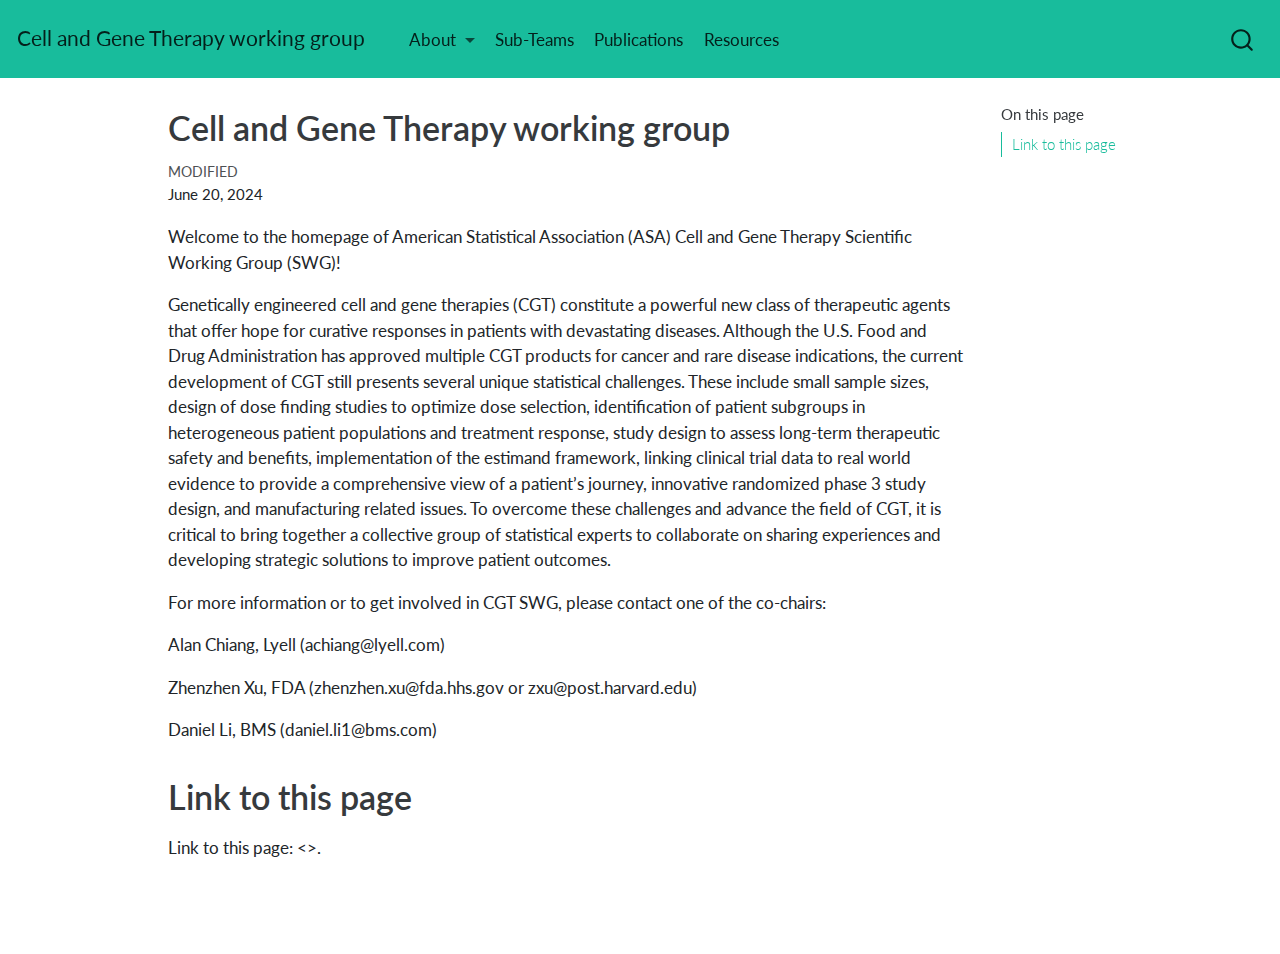
==== index.html @ fb395fca "Built site for gh-pages" ====
<!DOCTYPE html>
<html xmlns="http://www.w3.org/1999/xhtml" lang="en" xml:lang="en"><head>

<meta charset="utf-8">
<meta name="generator" content="quarto-1.3.433">

<meta name="viewport" content="width=device-width, initial-scale=1.0, user-scalable=yes">


<title>Cell and Gene Therapy working group</title>
<style>
code{white-space: pre-wrap;}
span.smallcaps{font-variant: small-caps;}
div.columns{display: flex; gap: min(4vw, 1.5em);}
div.column{flex: auto; overflow-x: auto;}
div.hanging-indent{margin-left: 1.5em; text-indent: -1.5em;}
ul.task-list{list-style: none;}
ul.task-list li input[type="checkbox"] {
  width: 0.8em;
  margin: 0 0.8em 0.2em -1em; /* quarto-specific, see https://github.com/quarto-dev/quarto-cli/issues/4556 */ 
  vertical-align: middle;
}
</style>


<script src="site_libs/quarto-nav/quarto-nav.js"></script>
<script src="site_libs/quarto-nav/headroom.min.js"></script>
<script src="site_libs/clipboard/clipboard.min.js"></script>
<script src="site_libs/quarto-search/autocomplete.umd.js"></script>
<script src="site_libs/quarto-search/fuse.min.js"></script>
<script src="site_libs/quarto-search/quarto-search.js"></script>
<meta name="quarto:offset" content="./">
<script src="site_libs/quarto-html/quarto.js"></script>
<script src="site_libs/quarto-html/popper.min.js"></script>
<script src="site_libs/quarto-html/tippy.umd.min.js"></script>
<script src="site_libs/quarto-html/anchor.min.js"></script>
<link href="site_libs/quarto-html/tippy.css" rel="stylesheet">
<link href="site_libs/quarto-html/quarto-syntax-highlighting.css" rel="stylesheet" id="quarto-text-highlighting-styles">
<script src="site_libs/bootstrap/bootstrap.min.js"></script>
<link href="site_libs/bootstrap/bootstrap-icons.css" rel="stylesheet">
<link href="site_libs/bootstrap/bootstrap.min.css" rel="stylesheet" id="quarto-bootstrap" data-mode="light">
<script id="quarto-search-options" type="application/json">{
  "location": "navbar",
  "copy-button": false,
  "collapse-after": 3,
  "panel-placement": "end",
  "type": "overlay",
  "limit": 20,
  "language": {
    "search-no-results-text": "No results",
    "search-matching-documents-text": "matching documents",
    "search-copy-link-title": "Copy link to search",
    "search-hide-matches-text": "Hide additional matches",
    "search-more-match-text": "more match in this document",
    "search-more-matches-text": "more matches in this document",
    "search-clear-button-title": "Clear",
    "search-detached-cancel-button-title": "Cancel",
    "search-submit-button-title": "Submit",
    "search-label": "Search"
  }
}</script>


<link rel="stylesheet" href="styles.css">
</head>

<body class="nav-fixed">

<div id="quarto-search-results"></div>
  <header id="quarto-header" class="headroom fixed-top">
    <nav class="navbar navbar-expand-lg navbar-dark ">
      <div class="navbar-container container-fluid">
      <div class="navbar-brand-container">
    <a class="navbar-brand" href="./index.html">
    <span class="navbar-title">Cell and Gene Therapy working group</span>
    </a>
  </div>
            <div id="quarto-search" class="" title="Search"></div>
          <button class="navbar-toggler" type="button" data-bs-toggle="collapse" data-bs-target="#navbarCollapse" aria-controls="navbarCollapse" aria-expanded="false" aria-label="Toggle navigation" onclick="if (window.quartoToggleHeadroom) { window.quartoToggleHeadroom(); }">
  <span class="navbar-toggler-icon"></span>
</button>
          <div class="collapse navbar-collapse" id="navbarCollapse">
            <ul class="navbar-nav navbar-nav-scroll me-auto">
  <li class="nav-item dropdown ">
    <a class="nav-link dropdown-toggle" href="#" id="nav-menu-about" role="button" data-bs-toggle="dropdown" aria-expanded="false" rel="" target="">
 <span class="menu-text">About</span>
    </a>
    <ul class="dropdown-menu" aria-labelledby="nav-menu-about">    
        <li>
    <a class="dropdown-item" href="./index.html" rel="" target="">
 <span class="dropdown-text">About</span></a>
  </li>  
    </ul>
  </li>
  <li class="nav-item">
    <a class="nav-link" href="./subteams.html" rel="" target="">
 <span class="menu-text">Sub-Teams</span></a>
  </li>  
  <li class="nav-item">
    <a class="nav-link" href="./publications.html" rel="" target="">
 <span class="menu-text">Publications</span></a>
  </li>  
  <li class="nav-item">
    <a class="nav-link" href="./resources.html" rel="" target="">
 <span class="menu-text">Resources</span></a>
  </li>  
</ul>
            <div class="quarto-navbar-tools ms-auto">
</div>
          </div> <!-- /navcollapse -->
      </div> <!-- /container-fluid -->
    </nav>
</header>
<!-- content -->
<div id="quarto-content" class="quarto-container page-columns page-rows-contents page-layout-article page-navbar">
<!-- sidebar -->
<!-- margin-sidebar -->
    <div id="quarto-margin-sidebar" class="sidebar margin-sidebar">
        <nav id="TOC" role="doc-toc" class="toc-active">
    <h2 id="toc-title">On this page</h2>
   
  <ul>
  <li><a href="#link-to-this-page" id="toc-link-to-this-page" class="nav-link active" data-scroll-target="#link-to-this-page">Link to this page</a></li>
  </ul>
</nav>
    </div>
<!-- main -->
<main class="content" id="quarto-document-content">

<header id="title-block-header" class="quarto-title-block default">
<div class="quarto-title">
<h1 class="title">Cell and Gene Therapy working group</h1>
</div>



<div class="quarto-title-meta">

    
  
    <div>
    <div class="quarto-title-meta-heading">Modified</div>
    <div class="quarto-title-meta-contents">
      <p class="date-modified">June 20, 2024</p>
    </div>
  </div>
    
  </div>
  

</header>

<p>Welcome to the homepage of American Statistical Association (ASA) Cell and Gene Therapy Scientific Working Group (SWG)!</p>
<p>Genetically engineered cell and gene therapies (CGT) constitute a powerful new class of therapeutic agents that offer hope for curative responses in patients with devastating diseases. Although the U.S. Food and Drug Administration has approved multiple CGT products for cancer and rare disease indications, the current development of CGT still presents several unique statistical challenges. These include small sample sizes, design of dose finding studies to optimize dose selection, identification of patient subgroups in heterogeneous patient populations and treatment response, study design to assess long-term therapeutic safety and benefits, implementation of the estimand framework, linking clinical trial data to real world evidence to provide a comprehensive view of a patient’s journey, innovative randomized phase 3 study design, and manufacturing related issues. To overcome these challenges and advance the field of CGT, it is critical to bring together a collective group of statistical experts to collaborate on sharing experiences and developing strategic solutions to improve patient outcomes.</p>
<p>For more information or to get involved in CGT SWG, please contact one of the co-chairs:</p>
<p>Alan Chiang, Lyell (achiang@lyell.com)</p>
<p>Zhenzhen Xu, FDA (zhenzhen.xu@fda.hhs.gov or zxu@post.harvard.edu)</p>
<p>Daniel Li, BMS (daniel.li1@bms.com)</p>
<section id="link-to-this-page" class="level1">
<h1>Link to this page</h1>
<p>Link to this page: &lt;&gt;.</p>


</section>

</main> <!-- /main -->
<script id="quarto-html-after-body" type="application/javascript">
window.document.addEventListener("DOMContentLoaded", function (event) {
  const toggleBodyColorMode = (bsSheetEl) => {
    const mode = bsSheetEl.getAttribute("data-mode");
    const bodyEl = window.document.querySelector("body");
    if (mode === "dark") {
      bodyEl.classList.add("quarto-dark");
      bodyEl.classList.remove("quarto-light");
    } else {
      bodyEl.classList.add("quarto-light");
      bodyEl.classList.remove("quarto-dark");
    }
  }
  const toggleBodyColorPrimary = () => {
    const bsSheetEl = window.document.querySelector("link#quarto-bootstrap");
    if (bsSheetEl) {
      toggleBodyColorMode(bsSheetEl);
    }
  }
  toggleBodyColorPrimary();  
  const icon = "";
  const anchorJS = new window.AnchorJS();
  anchorJS.options = {
    placement: 'right',
    icon: icon
  };
  anchorJS.add('.anchored');
  const isCodeAnnotation = (el) => {
    for (const clz of el.classList) {
      if (clz.startsWith('code-annotation-')) {                     
        return true;
      }
    }
    return false;
  }
  const clipboard = new window.ClipboardJS('.code-copy-button', {
    text: function(trigger) {
      const codeEl = trigger.previousElementSibling.cloneNode(true);
      for (const childEl of codeEl.children) {
        if (isCodeAnnotation(childEl)) {
          childEl.remove();
        }
      }
      return codeEl.innerText;
    }
  });
  clipboard.on('success', function(e) {
    // button target
    const button = e.trigger;
    // don't keep focus
    button.blur();
    // flash "checked"
    button.classList.add('code-copy-button-checked');
    var currentTitle = button.getAttribute("title");
    button.setAttribute("title", "Copied!");
    let tooltip;
    if (window.bootstrap) {
      button.setAttribute("data-bs-toggle", "tooltip");
      button.setAttribute("data-bs-placement", "left");
      button.setAttribute("data-bs-title", "Copied!");
      tooltip = new bootstrap.Tooltip(button, 
        { trigger: "manual", 
          customClass: "code-copy-button-tooltip",
          offset: [0, -8]});
      tooltip.show();    
    }
    setTimeout(function() {
      if (tooltip) {
        tooltip.hide();
        button.removeAttribute("data-bs-title");
        button.removeAttribute("data-bs-toggle");
        button.removeAttribute("data-bs-placement");
      }
      button.setAttribute("title", currentTitle);
      button.classList.remove('code-copy-button-checked');
    }, 1000);
    // clear code selection
    e.clearSelection();
  });
  function tippyHover(el, contentFn) {
    const config = {
      allowHTML: true,
      content: contentFn,
      maxWidth: 500,
      delay: 100,
      arrow: false,
      appendTo: function(el) {
          return el.parentElement;
      },
      interactive: true,
      interactiveBorder: 10,
      theme: 'quarto',
      placement: 'bottom-start'
    };
    window.tippy(el, config); 
  }
  const noterefs = window.document.querySelectorAll('a[role="doc-noteref"]');
  for (var i=0; i<noterefs.length; i++) {
    const ref = noterefs[i];
    tippyHover(ref, function() {
      // use id or data attribute instead here
      let href = ref.getAttribute('data-footnote-href') || ref.getAttribute('href');
      try { href = new URL(href).hash; } catch {}
      const id = href.replace(/^#\/?/, "");
      const note = window.document.getElementById(id);
      return note.innerHTML;
    });
  }
      let selectedAnnoteEl;
      const selectorForAnnotation = ( cell, annotation) => {
        let cellAttr = 'data-code-cell="' + cell + '"';
        let lineAttr = 'data-code-annotation="' +  annotation + '"';
        const selector = 'span[' + cellAttr + '][' + lineAttr + ']';
        return selector;
      }
      const selectCodeLines = (annoteEl) => {
        const doc = window.document;
        const targetCell = annoteEl.getAttribute("data-target-cell");
        const targetAnnotation = annoteEl.getAttribute("data-target-annotation");
        const annoteSpan = window.document.querySelector(selectorForAnnotation(targetCell, targetAnnotation));
        const lines = annoteSpan.getAttribute("data-code-lines").split(",");
        const lineIds = lines.map((line) => {
          return targetCell + "-" + line;
        })
        let top = null;
        let height = null;
        let parent = null;
        if (lineIds.length > 0) {
            //compute the position of the single el (top and bottom and make a div)
            const el = window.document.getElementById(lineIds[0]);
            top = el.offsetTop;
            height = el.offsetHeight;
            parent = el.parentElement.parentElement;
          if (lineIds.length > 1) {
            const lastEl = window.document.getElementById(lineIds[lineIds.length - 1]);
            const bottom = lastEl.offsetTop + lastEl.offsetHeight;
            height = bottom - top;
          }
          if (top !== null && height !== null && parent !== null) {
            // cook up a div (if necessary) and position it 
            let div = window.document.getElementById("code-annotation-line-highlight");
            if (div === null) {
              div = window.document.createElement("div");
              div.setAttribute("id", "code-annotation-line-highlight");
              div.style.position = 'absolute';
              parent.appendChild(div);
            }
            div.style.top = top - 2 + "px";
            div.style.height = height + 4 + "px";
            let gutterDiv = window.document.getElementById("code-annotation-line-highlight-gutter");
            if (gutterDiv === null) {
              gutterDiv = window.document.createElement("div");
              gutterDiv.setAttribute("id", "code-annotation-line-highlight-gutter");
              gutterDiv.style.position = 'absolute';
              const codeCell = window.document.getElementById(targetCell);
              const gutter = codeCell.querySelector('.code-annotation-gutter');
              gutter.appendChild(gutterDiv);
            }
            gutterDiv.style.top = top - 2 + "px";
            gutterDiv.style.height = height + 4 + "px";
          }
          selectedAnnoteEl = annoteEl;
        }
      };
      const unselectCodeLines = () => {
        const elementsIds = ["code-annotation-line-highlight", "code-annotation-line-highlight-gutter"];
        elementsIds.forEach((elId) => {
          const div = window.document.getElementById(elId);
          if (div) {
            div.remove();
          }
        });
        selectedAnnoteEl = undefined;
      };
      // Attach click handler to the DT
      const annoteDls = window.document.querySelectorAll('dt[data-target-cell]');
      for (const annoteDlNode of annoteDls) {
        annoteDlNode.addEventListener('click', (event) => {
          const clickedEl = event.target;
          if (clickedEl !== selectedAnnoteEl) {
            unselectCodeLines();
            const activeEl = window.document.querySelector('dt[data-target-cell].code-annotation-active');
            if (activeEl) {
              activeEl.classList.remove('code-annotation-active');
            }
            selectCodeLines(clickedEl);
            clickedEl.classList.add('code-annotation-active');
          } else {
            // Unselect the line
            unselectCodeLines();
            clickedEl.classList.remove('code-annotation-active');
          }
        });
      }
  const findCites = (el) => {
    const parentEl = el.parentElement;
    if (parentEl) {
      const cites = parentEl.dataset.cites;
      if (cites) {
        return {
          el,
          cites: cites.split(' ')
        };
      } else {
        return findCites(el.parentElement)
      }
    } else {
      return undefined;
    }
  };
  var bibliorefs = window.document.querySelectorAll('a[role="doc-biblioref"]');
  for (var i=0; i<bibliorefs.length; i++) {
    const ref = bibliorefs[i];
    const citeInfo = findCites(ref);
    if (citeInfo) {
      tippyHover(citeInfo.el, function() {
        var popup = window.document.createElement('div');
        citeInfo.cites.forEach(function(cite) {
          var citeDiv = window.document.createElement('div');
          citeDiv.classList.add('hanging-indent');
          citeDiv.classList.add('csl-entry');
          var biblioDiv = window.document.getElementById('ref-' + cite);
          if (biblioDiv) {
            citeDiv.innerHTML = biblioDiv.innerHTML;
          }
          popup.appendChild(citeDiv);
        });
        return popup.innerHTML;
      });
    }
  }
});
</script>
</div> <!-- /content -->



</body></html>
---- site_libs/quarto-html/tippy.css ----
.tippy-box[data-animation=fade][data-state=hidden]{opacity:0}[data-tippy-root]{max-width:calc(100vw - 10px)}.tippy-box{position:relative;background-color:#333;color:#fff;border-radius:4px;font-size:14px;line-height:1.4;white-space:normal;outline:0;transition-property:transform,visibility,opacity}.tippy-box[data-placement^=top]>.tippy-arrow{bottom:0}.tippy-box[data-placement^=top]>.tippy-arrow:before{bottom:-7px;left:0;border-width:8px 8px 0;border-top-color:initial;transform-origin:center top}.tippy-box[data-placement^=bottom]>.tippy-arrow{top:0}.tippy-box[data-placement^=bottom]>.tippy-arrow:before{top:-7px;left:0;border-width:0 8px 8px;border-bottom-color:initial;transform-origin:center bottom}.tippy-box[data-placement^=left]>.tippy-arrow{right:0}.tippy-box[data-placement^=left]>.tippy-arrow:before{border-width:8px 0 8px 8px;border-left-color:initial;right:-7px;transform-origin:center left}.tippy-box[data-placement^=right]>.tippy-arrow{left:0}.tippy-box[data-placement^=right]>.tippy-arrow:before{left:-7px;border-width:8px 8px 8px 0;border-right-color:initial;transform-origin:center right}.tippy-box[data-inertia][data-state=visible]{transition-timing-function:cubic-bezier(.54,1.5,.38,1.11)}.tippy-arrow{width:16px;height:16px;color:#333}.tippy-arrow:before{content:"";position:absolute;border-color:transparent;border-style:solid}.tippy-content{position:relative;padding:5px 9px;z-index:1}
---- site_libs/quarto-html/quarto-syntax-highlighting.css ----
/* quarto syntax highlight colors */
:root {
  --quarto-hl-ot-color: #003B4F;
  --quarto-hl-at-color: #657422;
  --quarto-hl-ss-color: #20794D;
  --quarto-hl-an-color: #5E5E5E;
  --quarto-hl-fu-color: #4758AB;
  --quarto-hl-st-color: #20794D;
  --quarto-hl-cf-color: #003B4F;
  --quarto-hl-op-color: #5E5E5E;
  --quarto-hl-er-color: #AD0000;
  --quarto-hl-bn-color: #AD0000;
  --quarto-hl-al-color: #AD0000;
  --quarto-hl-va-color: #111111;
  --quarto-hl-bu-color: inherit;
  --quarto-hl-ex-color: inherit;
  --quarto-hl-pp-color: #AD0000;
  --quarto-hl-in-color: #5E5E5E;
  --quarto-hl-vs-color: #20794D;
  --quarto-hl-wa-color: #5E5E5E;
  --quarto-hl-do-color: #5E5E5E;
  --quarto-hl-im-color: #00769E;
  --quarto-hl-ch-color: #20794D;
  --quarto-hl-dt-color: #AD0000;
  --quarto-hl-fl-color: #AD0000;
  --quarto-hl-co-color: #5E5E5E;
  --quarto-hl-cv-color: #5E5E5E;
  --quarto-hl-cn-color: #8f5902;
  --quarto-hl-sc-color: #5E5E5E;
  --quarto-hl-dv-color: #AD0000;
  --quarto-hl-kw-color: #003B4F;
}

/* other quarto variables */
:root {
  --quarto-font-monospace: SFMono-Regular, Menlo, Monaco, Consolas, "Liberation Mono", "Courier New", monospace;
}

pre > code.sourceCode > span {
  color: #003B4F;
}

code span {
  color: #003B4F;
}

code.sourceCode > span {
  color: #003B4F;
}

div.sourceCode,
div.sourceCode pre.sourceCode {
  color: #003B4F;
}

code span.ot {
  color: #003B4F;
  font-style: inherit;
}

code span.at {
  color: #657422;
  font-style: inherit;
}

code span.ss {
  color: #20794D;
  font-style: inherit;
}

code span.an {
  color: #5E5E5E;
  font-style: inherit;
}

code span.fu {
  color: #4758AB;
  font-style: inherit;
}

code span.st {
  color: #20794D;
  font-style: inherit;
}

code span.cf {
  color: #003B4F;
  font-style: inherit;
}

code span.op {
  color: #5E5E5E;
  font-style: inherit;
}

code span.er {
  color: #AD0000;
  font-style: inherit;
}

code span.bn {
  color: #AD0000;
  font-style: inherit;
}

code span.al {
  color: #AD0000;
  font-style: inherit;
}

code span.va {
  color: #111111;
  font-style: inherit;
}

code span.bu {
  font-style: inherit;
}

code span.ex {
  font-style: inherit;
}

code span.pp {
  color: #AD0000;
  font-style: inherit;
}

code span.in {
  color: #5E5E5E;
  font-style: inherit;
}

code span.vs {
  color: #20794D;
  font-style: inherit;
}

code span.wa {
  color: #5E5E5E;
  font-style: italic;
}

code span.do {
  color: #5E5E5E;
  font-style: italic;
}

code span.im {
  color: #00769E;
  font-style: inherit;
}

code span.ch {
  color: #20794D;
  font-style: inherit;
}

code span.dt {
  color: #AD0000;
  font-style: inherit;
}

code span.fl {
  color: #AD0000;
  font-style: inherit;
}

code span.co {
  color: #5E5E5E;
  font-style: inherit;
}

code span.cv {
  color: #5E5E5E;
  font-style: italic;
}

code span.cn {
  color: #8f5902;
  font-style: inherit;
}

code span.sc {
  color: #5E5E5E;
  font-style: inherit;
}

code span.dv {
  color: #AD0000;
  font-style: inherit;
}

code span.kw {
  color: #003B4F;
  font-style: inherit;
}

.prevent-inlining {
  content: "</";
}

/*# sourceMappingURL=debc5d5d77c3f9108843748ff7464032.css.map */
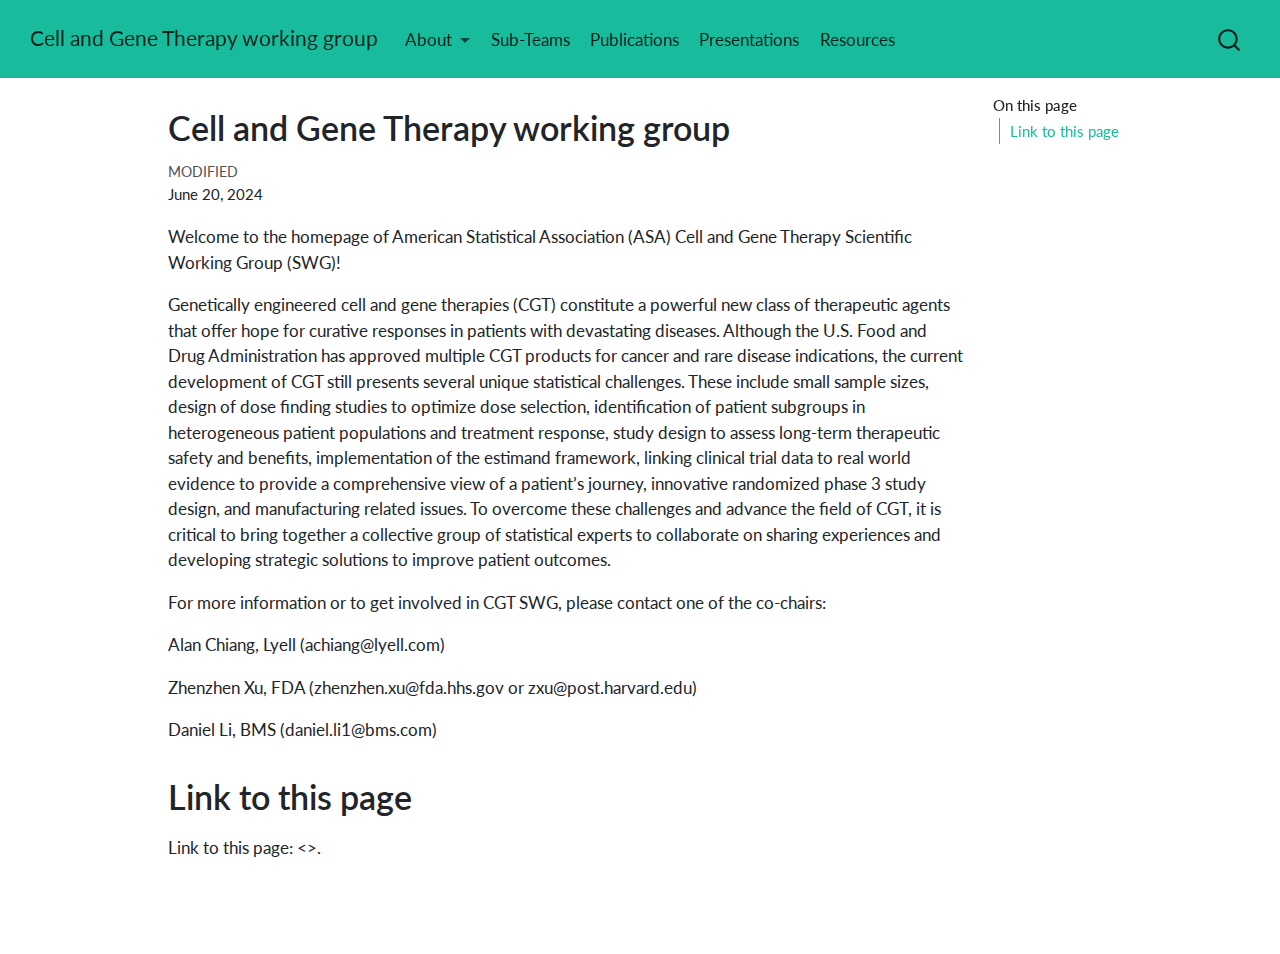
==== commit 824588ce: "Built site for gh-pages" ====
--- a/index.html
+++ b/index.html
@@ -2,7 +2,7 @@
 <html xmlns="http://www.w3.org/1999/xhtml" lang="en" xml:lang="en"><head>
 
 <meta charset="utf-8">
-<meta name="generator" content="quarto-1.3.433">
+<meta name="generator" content="quarto-1.4.553">
 
 <meta name="viewport" content="width=device-width, initial-scale=1.0, user-scalable=yes">
 
@@ -45,7 +45,13 @@
   "collapse-after": 3,
   "panel-placement": "end",
   "type": "overlay",
-  "limit": 20,
+  "limit": 50,
+  "keyboard-shortcut": [
+    "f",
+    "/",
+    "s"
+  ],
+  "show-item-context": false,
   "language": {
     "search-no-results-text": "No results",
     "search-matching-documents-text": "matching documents",
@@ -54,6 +60,7 @@
     "search-more-match-text": "more match in this document",
     "search-more-matches-text": "more matches in this document",
     "search-clear-button-title": "Clear",
+    "search-text-placeholder": "",
     "search-detached-cancel-button-title": "Cancel",
     "search-submit-button-title": "Submit",
     "search-label": "Search"
@@ -68,9 +75,9 @@
 
 <div id="quarto-search-results"></div>
   <header id="quarto-header" class="headroom fixed-top">
-    <nav class="navbar navbar-expand-lg navbar-dark ">
+    <nav class="navbar navbar-expand-lg " data-bs-theme="dark">
       <div class="navbar-container container-fluid">
-      <div class="navbar-brand-container">
+      <div class="navbar-brand-container mx-auto">
     <a class="navbar-brand" href="./index.html">
     <span class="navbar-title">Cell and Gene Therapy working group</span>
     </a>
@@ -82,32 +89,36 @@
           <div class="collapse navbar-collapse" id="navbarCollapse">
             <ul class="navbar-nav navbar-nav-scroll me-auto">
   <li class="nav-item dropdown ">
-    <a class="nav-link dropdown-toggle" href="#" id="nav-menu-about" role="button" data-bs-toggle="dropdown" aria-expanded="false" rel="" target="">
+    <a class="nav-link dropdown-toggle" href="#" id="nav-menu-about" role="button" data-bs-toggle="dropdown" aria-expanded="false">
  <span class="menu-text">About</span>
     </a>
     <ul class="dropdown-menu" aria-labelledby="nav-menu-about">    
         <li>
-    <a class="dropdown-item" href="./index.html" rel="" target="">
+    <a class="dropdown-item" href="./index.html">
  <span class="dropdown-text">About</span></a>
   </li>  
     </ul>
   </li>
   <li class="nav-item">
-    <a class="nav-link" href="./subteams.html" rel="" target="">
- <span class="menu-text">Sub-Teams</span></a>
+    <a class="nav-link" href="./subteams.html"> 
+<span class="menu-text">Sub-Teams</span></a>
   </li>  
   <li class="nav-item">
-    <a class="nav-link" href="./publications.html" rel="" target="">
- <span class="menu-text">Publications</span></a>
+    <a class="nav-link" href="./publications.html"> 
+<span class="menu-text">Publications</span></a>
   </li>  
   <li class="nav-item">
-    <a class="nav-link" href="./resources.html" rel="" target="">
- <span class="menu-text">Resources</span></a>
+    <a class="nav-link" href="./presentations.html"> 
+<span class="menu-text">Presentations</span></a>
+  </li>  
+  <li class="nav-item">
+    <a class="nav-link" href="./resources.html"> 
+<span class="menu-text">Resources</span></a>
   </li>  
 </ul>
-            <div class="quarto-navbar-tools ms-auto">
+          </div> <!-- /navcollapse -->
+          <div class="quarto-navbar-tools">
 </div>
-          </div> <!-- /navcollapse -->
       </div> <!-- /container-fluid -->
     </nav>
 </header>
@@ -148,7 +159,9 @@
   </div>
   
 
+
 </header>
+
 
 <p>Welcome to the homepage of American Statistical Association (ASA) Cell and Gene Therapy Scientific Working Group (SWG)!</p>
 <p>Genetically engineered cell and gene therapies (CGT) constitute a powerful new class of therapeutic agents that offer hope for curative responses in patients with devastating diseases. Although the U.S. Food and Drug Administration has approved multiple CGT products for cancer and rare disease indications, the current development of CGT still presents several unique statistical challenges. These include small sample sizes, design of dose finding studies to optimize dose selection, identification of patient subgroups in heterogeneous patient populations and treatment response, study design to assess long-term therapeutic safety and benefits, implementation of the estimand framework, linking clinical trial data to real world evidence to provide a comprehensive view of a patient’s journey, innovative randomized phase 3 study design, and manufacturing related issues. To overcome these challenges and advance the field of CGT, it is critical to bring together a collective group of statistical experts to collaborate on sharing experiences and developing strategic solutions to improve patient outcomes.</p>
@@ -243,10 +256,27 @@
     // clear code selection
     e.clearSelection();
   });
-  function tippyHover(el, contentFn) {
+    var localhostRegex = new RegExp(/^(?:http|https):\/\/localhost\:?[0-9]*\//);
+    var mailtoRegex = new RegExp(/^mailto:/);
+      var filterRegex = new RegExp("https:\/\/ASA-CellGeneTx-WG\.github\.io\/");
+    var isInternal = (href) => {
+        return filterRegex.test(href) || localhostRegex.test(href) || mailtoRegex.test(href);
+    }
+    // Inspect non-navigation links and adorn them if external
+ 	var links = window.document.querySelectorAll('a[href]:not(.nav-link):not(.navbar-brand):not(.toc-action):not(.sidebar-link):not(.sidebar-item-toggle):not(.pagination-link):not(.no-external):not([aria-hidden]):not(.dropdown-item):not(.quarto-navigation-tool)');
+    for (var i=0; i<links.length; i++) {
+      const link = links[i];
+      if (!isInternal(link.href)) {
+        // undo the damage that might have been done by quarto-nav.js in the case of
+        // links that we want to consider external
+        if (link.dataset.originalHref !== undefined) {
+          link.href = link.dataset.originalHref;
+        }
+      }
+    }
+  function tippyHover(el, contentFn, onTriggerFn, onUntriggerFn) {
     const config = {
       allowHTML: true,
-      content: contentFn,
       maxWidth: 500,
       delay: 100,
       arrow: false,
@@ -256,8 +286,17 @@
       interactive: true,
       interactiveBorder: 10,
       theme: 'quarto',
-      placement: 'bottom-start'
+      placement: 'bottom-start',
     };
+    if (contentFn) {
+      config.content = contentFn;
+    }
+    if (onTriggerFn) {
+      config.onTrigger = onTriggerFn;
+    }
+    if (onUntriggerFn) {
+      config.onUntrigger = onUntriggerFn;
+    }
     window.tippy(el, config); 
   }
   const noterefs = window.document.querySelectorAll('a[role="doc-noteref"]');
@@ -269,7 +308,130 @@
       try { href = new URL(href).hash; } catch {}
       const id = href.replace(/^#\/?/, "");
       const note = window.document.getElementById(id);
-      return note.innerHTML;
+      if (note) {
+        return note.innerHTML;
+      } else {
+        return "";
+      }
+    });
+  }
+  const xrefs = window.document.querySelectorAll('a.quarto-xref');
+  const processXRef = (id, note) => {
+    // Strip column container classes
+    const stripColumnClz = (el) => {
+      el.classList.remove("page-full", "page-columns");
+      if (el.children) {
+        for (const child of el.children) {
+          stripColumnClz(child);
+        }
+      }
+    }
+    stripColumnClz(note)
+    if (id === null || id.startsWith('sec-')) {
+      // Special case sections, only their first couple elements
+      const container = document.createElement("div");
+      if (note.children && note.children.length > 2) {
+        container.appendChild(note.children[0].cloneNode(true));
+        for (let i = 1; i < note.children.length; i++) {
+          const child = note.children[i];
+          if (child.tagName === "P" && child.innerText === "") {
+            continue;
+          } else {
+            container.appendChild(child.cloneNode(true));
+            break;
+          }
+        }
+        if (window.Quarto?.typesetMath) {
+          window.Quarto.typesetMath(container);
+        }
+        return container.innerHTML
+      } else {
+        if (window.Quarto?.typesetMath) {
+          window.Quarto.typesetMath(note);
+        }
+        return note.innerHTML;
+      }
+    } else {
+      // Remove any anchor links if they are present
+      const anchorLink = note.querySelector('a.anchorjs-link');
+      if (anchorLink) {
+        anchorLink.remove();
+      }
+      if (window.Quarto?.typesetMath) {
+        window.Quarto.typesetMath(note);
+      }
+      // TODO in 1.5, we should make sure this works without a callout special case
+      if (note.classList.contains("callout")) {
+        return note.outerHTML;
+      } else {
+        return note.innerHTML;
+      }
+    }
+  }
+  for (var i=0; i<xrefs.length; i++) {
+    const xref = xrefs[i];
+    tippyHover(xref, undefined, function(instance) {
+      instance.disable();
+      let url = xref.getAttribute('href');
+      let hash = undefined; 
+      if (url.startsWith('#')) {
+        hash = url;
+      } else {
+        try { hash = new URL(url).hash; } catch {}
+      }
+      if (hash) {
+        const id = hash.replace(/^#\/?/, "");
+        const note = window.document.getElementById(id);
+        if (note !== null) {
+          try {
+            const html = processXRef(id, note.cloneNode(true));
+            instance.setContent(html);
+          } finally {
+            instance.enable();
+            instance.show();
+          }
+        } else {
+          // See if we can fetch this
+          fetch(url.split('#')[0])
+          .then(res => res.text())
+          .then(html => {
+            const parser = new DOMParser();
+            const htmlDoc = parser.parseFromString(html, "text/html");
+            const note = htmlDoc.getElementById(id);
+            if (note !== null) {
+              const html = processXRef(id, note);
+              instance.setContent(html);
+            } 
+          }).finally(() => {
+            instance.enable();
+            instance.show();
+          });
+        }
+      } else {
+        // See if we can fetch a full url (with no hash to target)
+        // This is a special case and we should probably do some content thinning / targeting
+        fetch(url)
+        .then(res => res.text())
+        .then(html => {
+          const parser = new DOMParser();
+          const htmlDoc = parser.parseFromString(html, "text/html");
+          const note = htmlDoc.querySelector('main.content');
+          if (note !== null) {
+            // This should only happen for chapter cross references
+            // (since there is no id in the URL)
+            // remove the first header
+            if (note.children.length > 0 && note.children[0].tagName === "HEADER") {
+              note.children[0].remove();
+            }
+            const html = processXRef(null, note);
+            instance.setContent(html);
+          } 
+        }).finally(() => {
+          instance.enable();
+          instance.show();
+        });
+      }
+    }, function(instance) {
     });
   }
       let selectedAnnoteEl;
@@ -313,6 +475,7 @@
             }
             div.style.top = top - 2 + "px";
             div.style.height = height + 4 + "px";
+            div.style.left = 0;
             let gutterDiv = window.document.getElementById("code-annotation-line-highlight-gutter");
             if (gutterDiv === null) {
               gutterDiv = window.document.createElement("div");
@@ -338,6 +501,32 @@
         });
         selectedAnnoteEl = undefined;
       };
+        // Handle positioning of the toggle
+    window.addEventListener(
+      "resize",
+      throttle(() => {
+        elRect = undefined;
+        if (selectedAnnoteEl) {
+          selectCodeLines(selectedAnnoteEl);
+        }
+      }, 10)
+    );
+    function throttle(fn, ms) {
+    let throttle = false;
+    let timer;
+      return (...args) => {
+        if(!throttle) { // first call gets through
+            fn.apply(this, args);
+            throttle = true;
+        } else { // all the others get throttled
+            if(timer) clearTimeout(timer); // cancel #2
+            timer = setTimeout(() => {
+              fn.apply(this, args);
+              timer = throttle = false;
+            }, ms);
+        }
+      };
+    }
       // Attach click handler to the DT
       const annoteDls = window.document.querySelectorAll('dt[data-target-cell]');
       for (const annoteDlNode of annoteDls) {
@@ -401,4 +590,5 @@
 
 
 
+
 </body></html>